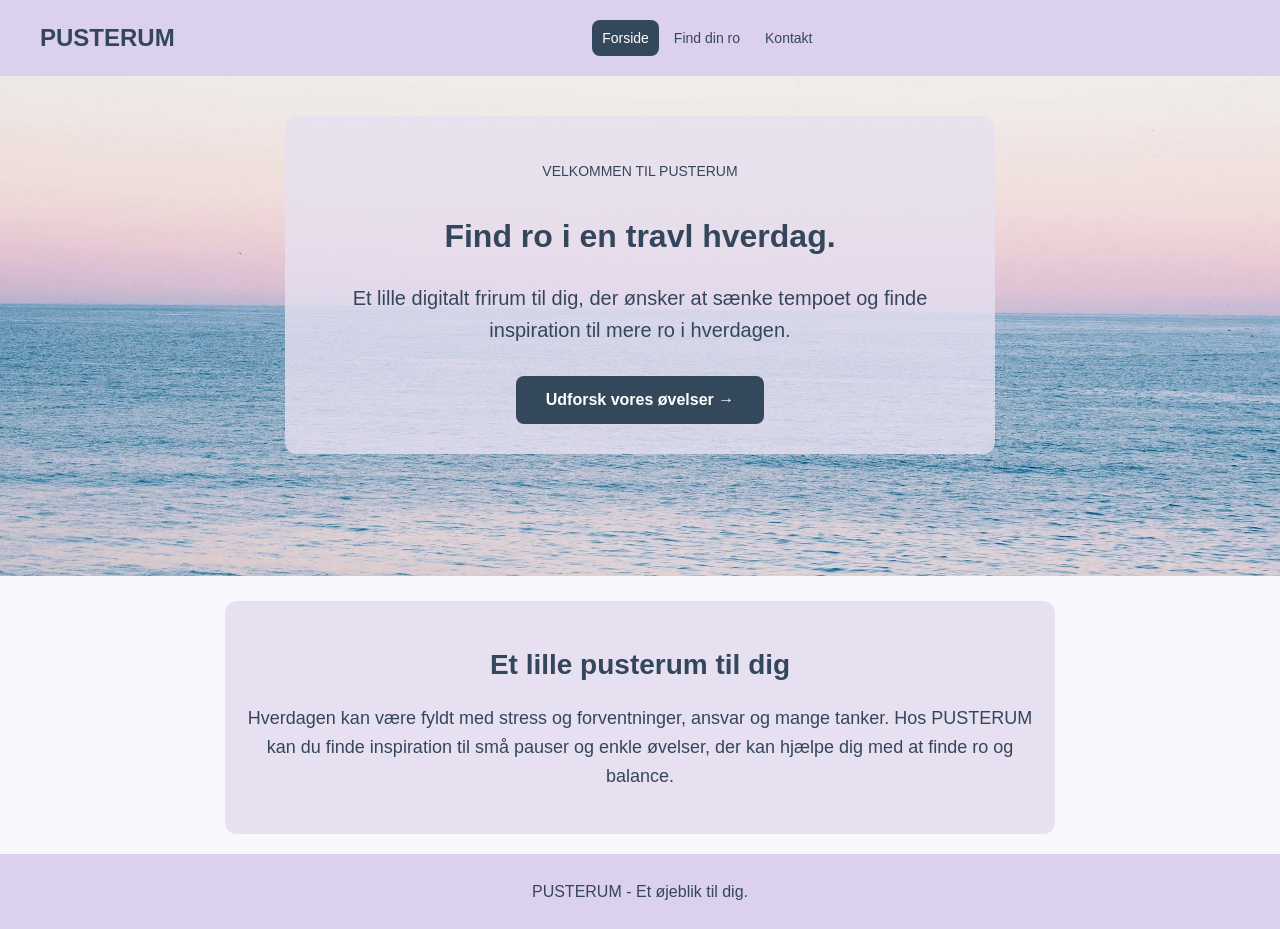
==== index.html @ 78912698 "Add files via upload" ====
<!DOCTYPE html>
<html lang="da">
<head>
    <meta charset="UTF-8">
    <meta name="viewport" content="width=device-width, initial-scale=1.0">
    <title>PUSTERUM - Find din ro</title>
    <link rel="stylesheet" href="css/style.css">
    <meta name="description" content="PUSTERUM hjælper dig med at finde ro i en travl hverdag med enkle øvelser, små pauser samt viden om stress."
</head>
<body>

    <header>
        <a href="index.html" class="logo">PUSTERUM</a>

        <nav aria-label="Hovednavigation">
            <ul>
                <li><a href="index.html" aria-current="page">Forside</a></li>
                <li><a href="find-ro.html">Find din ro</a></li>
                <li><a href="kontakt.html">Kontakt</a></li>
            </ul>
        </nav>
    </header>

    <main class="forside-main">
        <section class="hero forside-hero">
            <div class="forside-tekst">

                <p class="hero-overtekst">
                    VELKOMMEN TIL PUSTERUM
                </p>

                <h1>Find ro i en travl hverdag.</h1>
                <p class="forside-undertekst"> Et lille digitalt frirum til dig, der ønsker at sænke tempoet og finde inspiration til mere ro i hverdagen.</p>

                <a href="find-ro.html" class="button">
                    Udforsk vores øvelser →
                </a>
            </div>
        </section>

        <section class="intro">
            <h2>Et lille pusterum til dig</h2>
            <p>Hverdagen kan være fyldt med stress og forventninger, ansvar og mange tanker. Hos PUSTERUM kan du finde inspiration til små pauser og enkle øvelser, der kan hjælpe dig med at finde ro og balance.</p>
        </section>
    </main>
<footer>
    <p>PUSTERUM - Et øjeblik til dig.</p>
</footer>

</body>
</html>
---- css/style.css ----
body {
    background-color: #f8f7fb;
    color: #34465c;
    font-family: Arial, sans-serif;
    margin: 0;
}

h1 {
    font-size: 36px;
}

p {
    font-size: 18px;
    line-height: 1.6;
}

header {
    display: flex;
    justify-content: space-between;
    align-items: center;
    padding: 20px 40px;
    background-color: #dcd1ec;
}

.logo {
    font-size: 24px;
    font-weight: bold;
    color: #34465c;
    text-decoration: none;
}

nav ul {
    display: flex;
    gap: 30px;
    list-style: none;
    margin: 0;
    padding: 0;
}

nav a {
    display: inline-block;
    color: #34465c;
    text-decoration: none;
    font-size: 16px;
    padding: 10px 15px;
    border-radius: 8px;
}
nav a:hover {
    background-color: #b9a7d2;
    color: #34465c;
}

nav a[aria-current="page"] {
    color: #ffffff;
    background-color: #34485c;
}

nav a:focus-visible,
.logo:focus-visible {
    outline: 3px solid #34485c;
    outline-offset: 4px;
}

main {
    padding: 40px 20px;
}

.hero {
    max-width: 800px;
    margin: 0 auto;
    padding: 80px 0px;
    text-align: center;
}           

.hero h1 {
    font-size: clamp(32px, 5vw, 48px);
    line-height: 1.2;
}       

.hero p {
    font-size: 20px;
    margin-bottom: 35px;
}

.button {
    display: inline-block;
    background-color: #34485c;
    color: #ffffff;
    padding: 15px 30px;
    border-radius: 8px;
    text-decoration: none;
    font-weight: bold;
}

.button:hover {
    background-color: #4d6380;
}

.intro {
    max-width: 800px;
    margin: 0 auto;
    padding: 40px 25px;
    background-color: #e6e0f0;
    border-radius: 12px;
    text-align: center;
}

.intro h2 {
    font-size: 28px;
    color: #34465c;
}

.intro h3 {
    font-size: 24px;
    color: #34465c;
}

.intro p {
    font-size: 18px;
    line-height: 1.6;
}

.øvelser {
   display: grid;
    grid-template-columns: repeat(3, 1fr);
    gap: 20px;
    margin-top: 30px;
}

.øvelse-kort {
  background-color: #f8f7fb;
  padding: 25px;
  border-radius: 25px;
  text-align: left;
}

.øvelse-kort h3 {
    font-size: 20px;
    color: #34465c;
}

.øvelse-kort p {
    font-size: 16px;
    line-height: 1.6;
}

@media (max-width: 700px) {
    .øvelser {
        grid-template-columns: 1fr;
    }

    .øvelser-sektion h2 {
        font-size: 26px;
        line-height: 1.3;
    }
}

.kontakt {
    max-width: 600px;
    margin: 0 auto;
    padding: 40px;
    background-color: #e6e0f0;
    border-radius: 12px;
}

.kontakt h2 {
    text-align: center;
    font-size: 28px;
}

.kontakt form {
    display: flex;
    flex-direction: column;
    gap: 12px;
}

.kontakt label {
    font-weight: bold;
}

.kontakt input,
.kontakt textarea {
    padding: 12px;
    border: 2px solid #34485c;
    border-radius: 8px;
    background-color: #ffffff;
    color: #34465c;
    font: inherit;
    width: 100%;
    box-sizing: border-box;
}

.kontakt input:focus-visible,
.kontakt textarea:focus-visible {
    outline: 3px solid #34465c;
    outline-offset: 3px;
}

.kontakt button {
    background-color: #34465c;
    color: #ffffff;
    padding: 15px;
    border: none;
    border-radius: 8px;
    font-size: 16px;
    font-weight: bold;
    cursor: pointer;
}

.kontakt button:hover {
    background-color: #4d6380;
}

.kontakt button:focus-visible {
    outline: 3px solid #34465c;
    outline-offset: 4px;
}

.formular-info {
    text-align: center;
    margin-top: 20px;
    font-size: 14px;
}

@media (max-width: 600px) {
    header {
        flex-direction: column;
        gap: 15px;
        padding: 20px 15px;
    }
}

nav {
    width: 100%;
}

nav ul {
    flex-wrap: wrap;
    justify-content: center;
    gap: 5px;
}

nav a {
    padding: 10px;
    font-size: 14px;
}

main {
    padding: 20px 15px;
}

.hero {
    padding: 60px 20px 30px;
}

.hero h1 {
    font-size: 32px;
}

.hero p {
    font-size: 16px;
}

.button {
    max-width: 100%;
    box-sizing: border-box;
    text-align: center;
}

.intro {
    padding: 25px 15px;
}

.forside-billede {
    display: block;
    width: 90%;
    max-width: 1200px;
    margin: 20px auto 30px;
    object-fit: cover;
    margin: 0 auto 30px;
    border-radius: 12px;
}

.forside-billede img {
    width: 100%;
    height: 420px;
    object-fit: cover;
    display: block;
    border-radius: 20px;
}

.forside-hero {
    max-width: none;
    min-height: 500px;
    box-sizing: border-box;
    padding: 40px 24px 70px;

    background-image: url('../images/calmocean.webp');

    background-size: cover;
    background-position: center;
    background-repeat: no-repeat;
    border-radius: 0;
    margin-bottom: 25px;

    display: flex;
    flex-direction: column;
    justify-content: flex-start;
    align-items: center;
    text-align: center;
}

.forside-tekst {
    max-width: 650px;
    margin: 0 auto;
    padding: 30px;
    background-color: rgba(230, 224, 240, 0.80);
    border-radius: 12px;
    text-align: center;
}

.forside-tekst .hero-overtekst {
    font-size: 14px;
    font-weight: 400;
}

.forside-tekst .forside-undertekst {
    font-size: 20px;
    line-height: 1.6;
    font-weight: 400;
    color: #34465c;
    margin: 0 auto 30px;
}

.forside-hero h1 {
    font-weight: 700;
}

.forside-hero p {
    font-weight: 600;
    max-width: 680px;
}

.forside-main {
    padding-top: 0;
    padding-left: 0;
    padding-right: 0;
}

@media (max-width: 600px) {
    .forside-hero {
        padding-top: 15px;
    }

    .forside-hero h1 {
        margin-bottom: 10px;
    }

    .forside-hero p {
        margin-top: 0;
        margin-bottom: 15px;
    }
}

.øvelser-sektion {
    max-width: 1050px;
}

.stress-info {
    max-width: 800px;
    margin: 30px auto 0;
    padding: 30px;
    background-color: rgba(230, 224, 240, 0.80);
    border-radius: 12px;
    box-sizing: border-box;
}

.stress-info p {
    font-size: 18px;
    line-height: 1.7;
    color: #34465c;
}

.stress-info .stress-kilde {
    font-size: 16px;
    line-height: 1.5;
    margin-top: 20px;
}

.stress-info li {
    font-size: 18px;
    line-height: 1.6;
    margin-bottom: 8px;
}

.find-ro-hero {
    max-width: none;
    min-height: 420px;
    padding: 40px 20px;
    box-sizing: border-box;
    margin: 0 auto 25px;
    border-radius: 16px;

    display: flex;
    justify-content: center;
    align-items: center;
}

.find-ro-main {
    background-image: url("../images/lillahimmel.webp");
    background-size: cover;
    background-position: center;
    background-repeat: no-repeat;
}

.find-ro-tekst {
    max-width: 600px;
    padding: 25px;
    background-color: rgba(230, 224, 240, 0.92);
    border-radius: 12px;
}

.find-ro-tekst p {
    font-size: 20px;
    line-height: 1.6;
}

.find-ro-tekst h1 {
    font-size: 38px;
    line-height: 1.2;
}

.øvelse-ikon {
    display: block;
    font-size: 38px;
    text-align: center;
    margin-bottom: 15px;
}

.kontakt-hero {
    max-width: 800px;
    min-height: auto;
    padding: 35px 20px 25px;
    margin-bottom: 25px;
}

.kontakt-layout {
    display: grid;
    grid-template-columns: 1fr 1fr;
    gap: 30px;
    max-width: 1100px;
    margin: 0 auto;
    align-items: stretch;
}

.kontakt-layout .kontakt {
    width: 100%;
    max-width: none;
    margin: 0;
    box-sizing: border-box;
}

.kontakt-billede {
    display: block;
    width: 100%;
    height: 100%;
    max-height: 600px;
    object-fit: cover;
    border-radius: 12px;
}

@media (max-width: 700px) {
    .kontakt-layout {
        grid-template-columns: 1fr;
    }

    .kontakt-billede {
        height: 260px;
    }
}

footer {
    background-color: #dcd1ec;
    color: #34465c;
    text-align: center;
    padding: 25px 15px;
}

footer p {
    margin: 0;
    font-size: 16px;
}
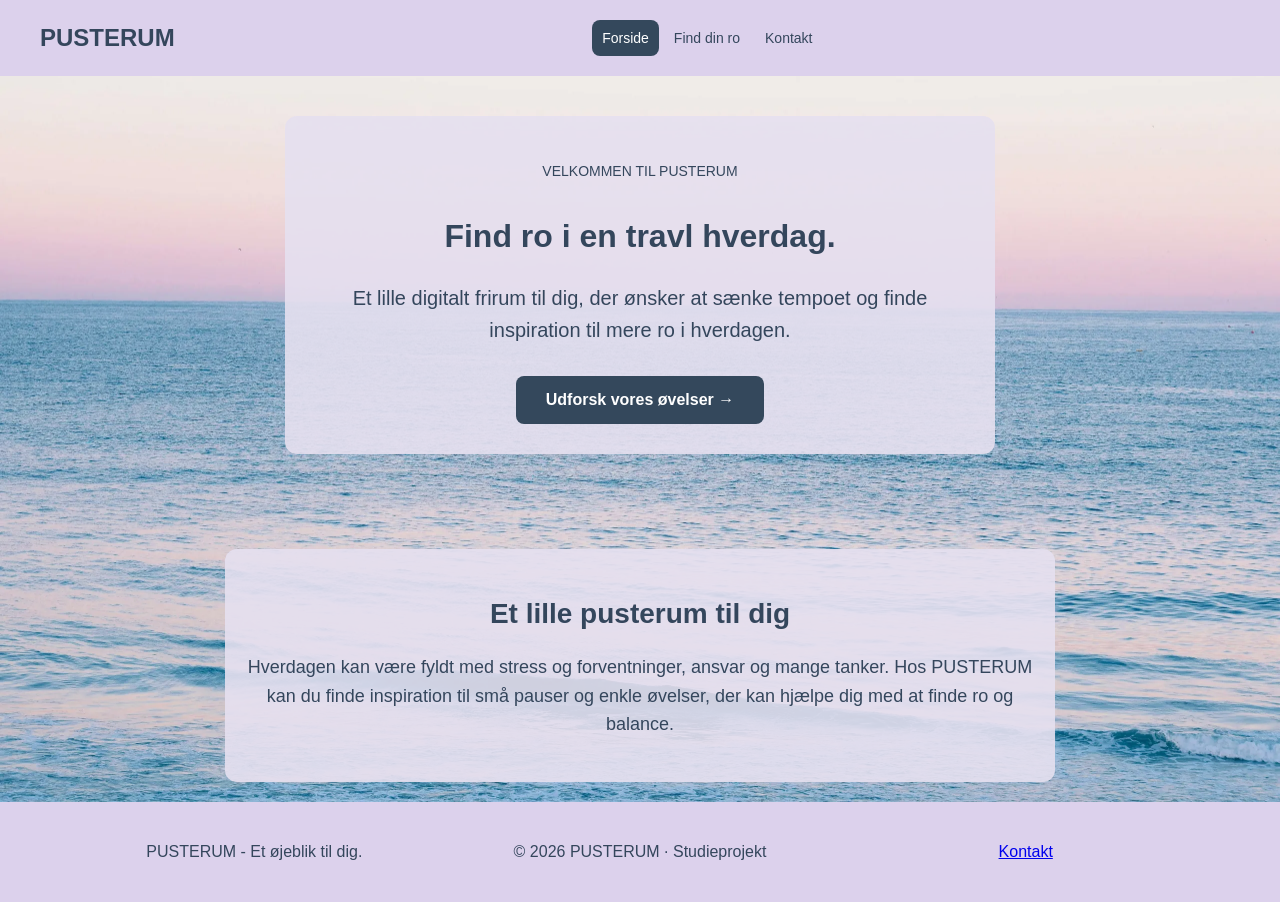
==== commit d45f2b39: "Add files via upload" ====
--- a/index.html
+++ b/index.html
@@ -45,6 +45,8 @@
     </main>
 <footer>
     <p>PUSTERUM - Et øjeblik til dig.</p>
+    <p>© 2026 PUSTERUM · Studieprojekt</p>
+    <p><a href="kontakt.html">Kontakt</a></p>
 </footer>
 
 </body>
--- a/css/style.css
+++ b/css/style.css
@@ -96,11 +96,15 @@
     background-color: #4d6380;
 }
 
+.find-ro-tekst .button {
+    margin: 8px 5px;
+}
+
 .intro {
     max-width: 800px;
     margin: 0 auto;
     padding: 40px 25px;
-    background-color: #e6e0f0;
+    background-color: rgba(230, 224, 240, 0.90);
     border-radius: 12px;
     text-align: center;
 }
@@ -291,21 +295,15 @@
 
 .forside-hero {
     max-width: none;
-    min-height: 500px;
+    min-height: auto;
     box-sizing: border-box;
     padding: 40px 24px 70px;
-
-    background-image: url('../images/calmocean.webp');
-
-    background-size: cover;
-    background-position: center;
-    background-repeat: no-repeat;
     border-radius: 0;
     margin-bottom: 25px;
 
     display: flex;
     flex-direction: column;
-    justify-content: flex-start;
+    justify-content: center;
     align-items: center;
     text-align: center;
 }
@@ -314,7 +312,7 @@
     max-width: 650px;
     margin: 0 auto;
     padding: 30px;
-    background-color: rgba(230, 224, 240, 0.80);
+    background-color: rgba(230, 224, 240, 0.90);
     border-radius: 12px;
     text-align: center;
 }
@@ -345,6 +343,11 @@
     padding-top: 0;
     padding-left: 0;
     padding-right: 0;
+
+    background-image: url("../images/calmocean.webp");
+    background-size: cover;
+    background-position: center bottom;
+    background-repeat: no-repeat;
 }
 
 @media (max-width: 600px) {
@@ -370,7 +373,7 @@
     max-width: 800px;
     margin: 30px auto 0;
     padding: 30px;
-    background-color: rgba(230, 224, 240, 0.80);
+    background-color: rgba(230, 224, 240, 0.90);
     border-radius: 12px;
     box-sizing: border-box;
 }
@@ -416,7 +419,7 @@
 .find-ro-tekst {
     max-width: 600px;
     padding: 25px;
-    background-color: rgba(230, 224, 240, 0.92);
+    background-color: rgba(230, 224, 240, 0.90);
     border-radius: 12px;
 }
 
@@ -440,8 +443,12 @@
 .kontakt-hero {
     max-width: 800px;
     min-height: auto;
-    padding: 35px 20px 25px;
-    margin-bottom: 25px;
+    padding: 35px 20px 10px;
+    margin-bottom: 5px;
+}
+
+.kontakt-hero p {
+    margin-bottom: 0;
 }
 
 .kontakt-layout {
@@ -482,11 +489,49 @@
 footer {
     background-color: #dcd1ec;
     color: #34465c;
-    text-align: center;
     padding: 25px 15px;
+
+    display: grid;
+    grid-template-columns: 1fr auto 1fr;
+    align-items: center;
+    gap: 20px;
+    text-align: center;
 }
 
 footer p {
-    margin: 0;
+    margin: 12px 0;
     font-size: 16px;
+}
+
+.footer p:first-child {
+    text-align: left;
+}
+
+.footer p:last-child {
+    text-align: right;
+}
+
+.kontakt-oplysninger {
+    margin-top: 25px;
+    padding-top: 20px;
+    border-top: 1px solid #c5b8d9;
+}
+
+@media (max-width: 600px) {
+    footer {
+        grid-template-columns: 1fr;
+        gap: 12px;
+        padding: 15px 10px;
+    }
+
+    footer p {
+        margin: 0;
+        font-size: 13px;
+        line-height: 1.4;
+    }
+
+    footer p:first-child,
+    footer p:last-child {
+        text-align: center;
+    }
 }
